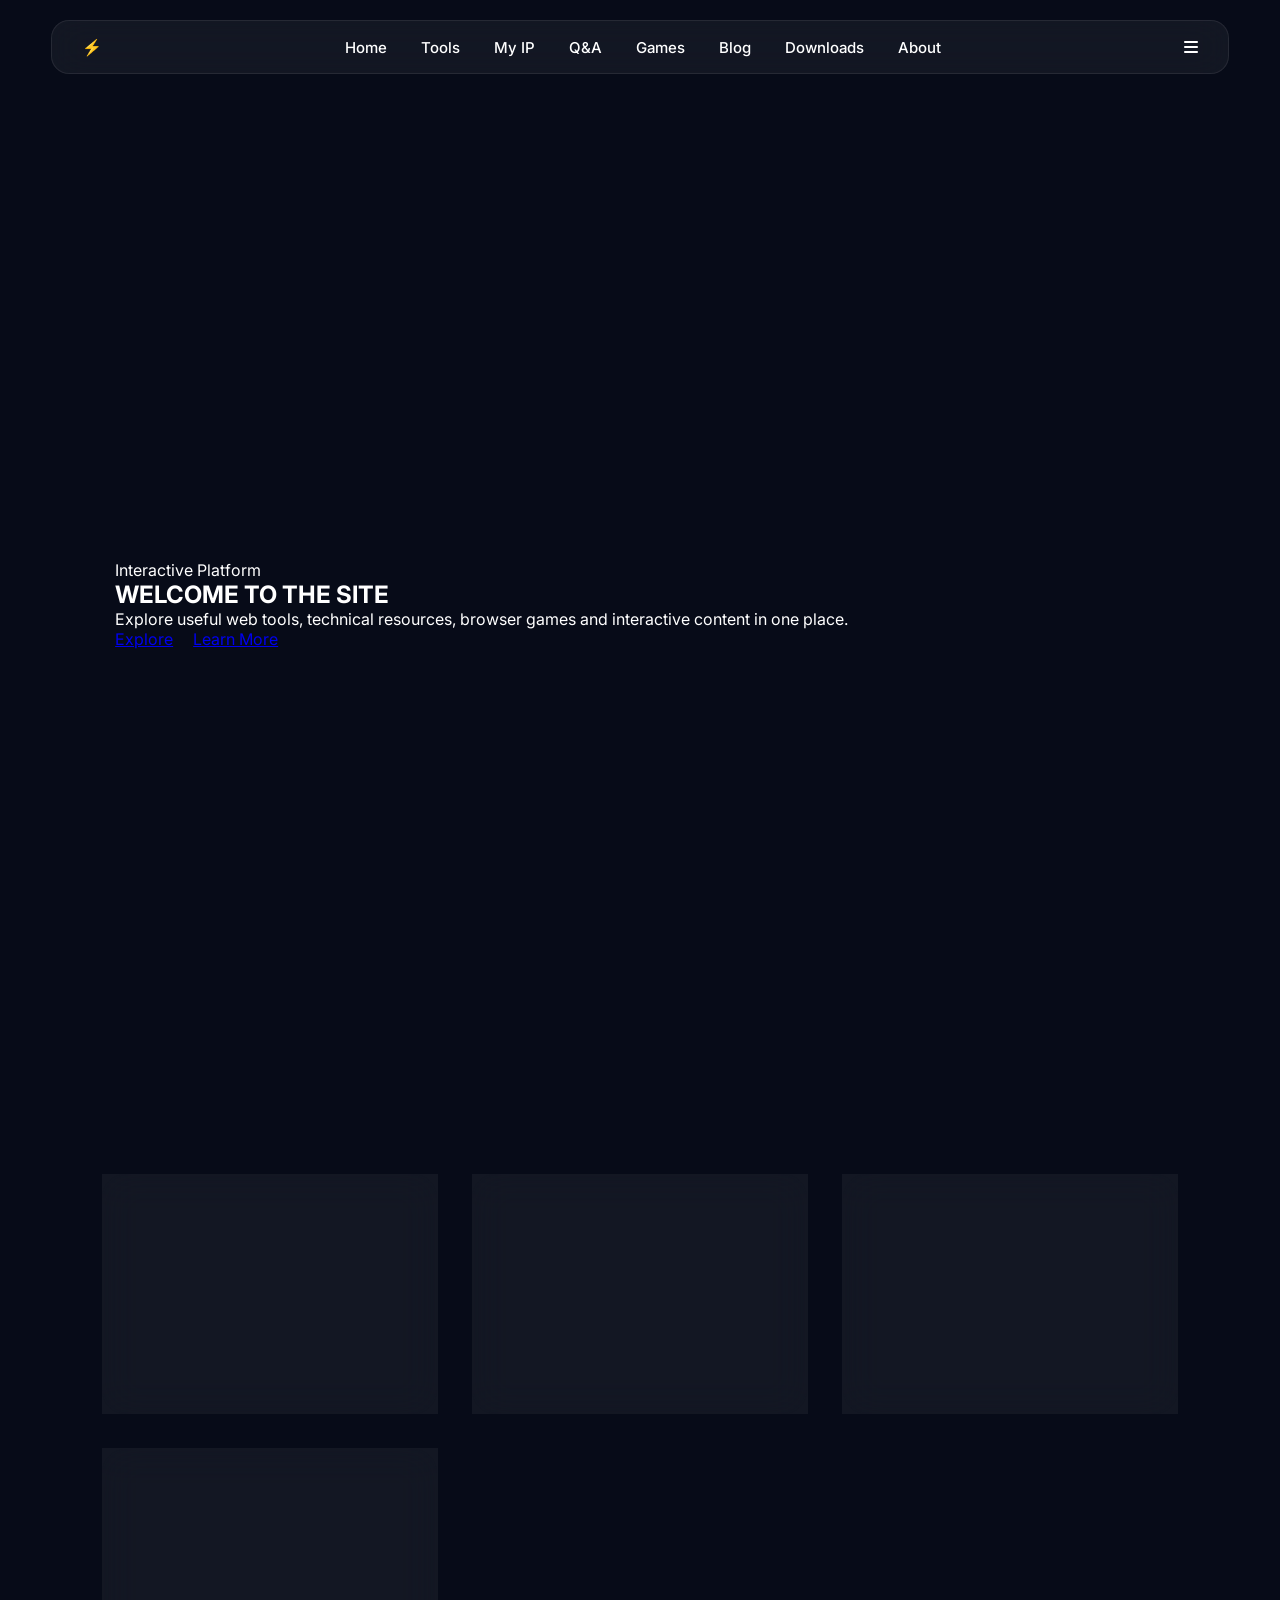
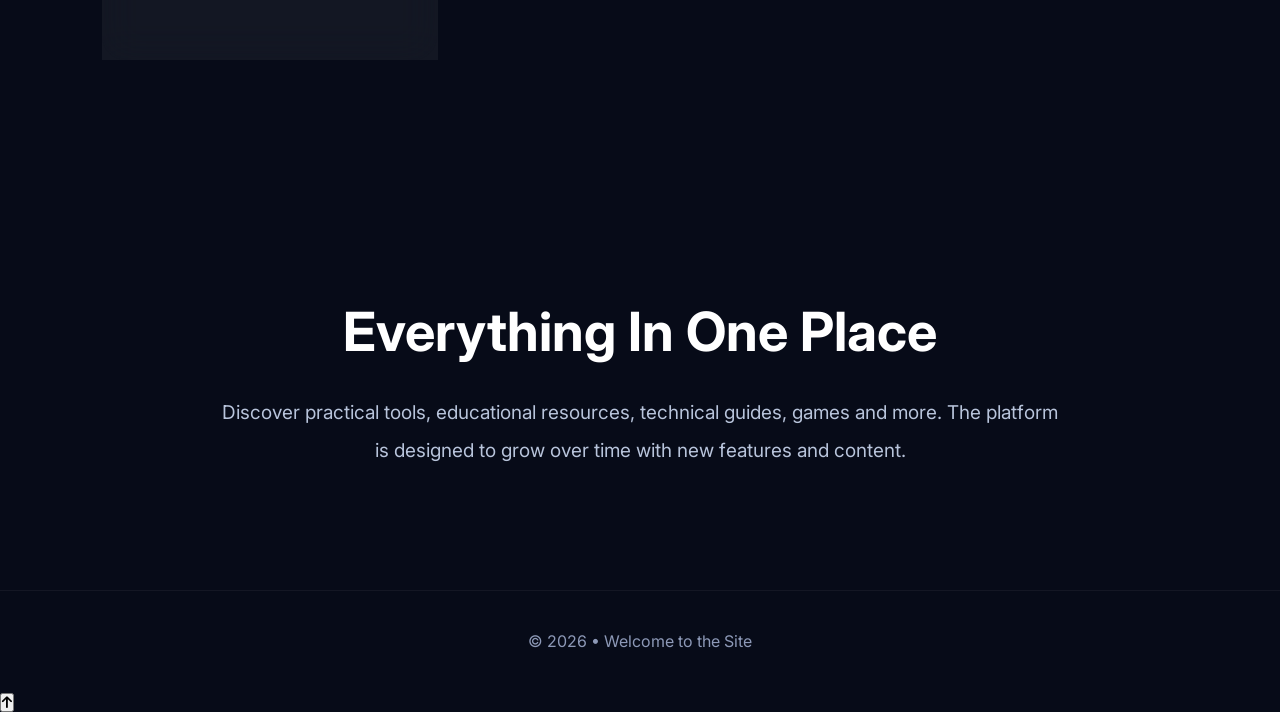
==== index.html @ dd5d0cf1 "Update index.html" ====
<!DOCTYPE html>
<html lang="en">

<head>

    <meta charset="UTF-8">
    <meta name="viewport" content="width=device-width, initial-scale=1.0">

    <title>Welcome to the Site</title>

    <meta name="description" content="Useful web tools, technical resources, browser games and interactive content.">

    <link rel="icon" href="favicon.ico">

    <!-- Google Fonts -->

    <link rel="preconnect" href="https://fonts.googleapis.com">

    <link rel="preconnect" href="https://fonts.gstatic.com" crossorigin>

    <link href="https://fonts.googleapis.com/css2?family=Inter:wght@300;400;500;600;700&family=Space+Grotesk:wght@500;700&display=swap" rel="stylesheet">

    <!-- Font Awesome -->

    <link rel="stylesheet"
        href="https://cdnjs.cloudflare.com/ajax/libs/font-awesome/6.7.2/css/all.min.css">

    <!-- CSS -->

    <link rel="stylesheet" href="style.css">

</head>

<body>



    <!-- Animated Background -->

    <canvas id="background"></canvas>

    <!-- Navbar -->

    <header>

        <nav>

            <div class="logo">

                <span>⚡</span>

            </div>

            <ul>

                <li><a href="#">Home</a></li>

                <li><a href="tools/">Tools</a></li>

                <li><a href="myip/">My IP</a></li>

                <li><a href="qna/">Q&A</a></li>

                <li><a href="games/">Games</a></li>

                <li><a href="blog/">Blog</a></li>

                <li><a href="downloads/">Downloads</a></li>

                <li><a href="about/">About</a></li>

            </ul>

            <div class="menu-btn">

                <i class="fa-solid fa-bars"></i>

            </div>

        </nav>

    </header>

    <!-- Hero -->

    <section class="hero">

        <div class="hero-content">

            <span class="subtitle">

                Interactive Platform

            </span>

            <h1>

                WELCOME TO THE SITE

            </h1>

            <p>

                Explore useful web tools, technical resources,
                browser games and interactive content in one place.

            </p>

            <div class="buttons">

                <a href="#cards" class="btn-primary">

                    Explore

                </a>

                <a href="#about" class="btn-secondary">

                    Learn More

                </a>

            </div>

        </div>

        <div class="hero-animation">

            <div class="circle one"></div>

            <div class="circle two"></div>

            <div class="circle three"></div>

        </div>

    </section>

    <!-- Cards -->

    <section class="cards" id="cards">

        <div class="card">

            <i class="fa-solid fa-screwdriver-wrench"></i>

            <h3>Tools</h3>

            <p>

                Useful online utilities.

            </p>

        </div>

        <div class="card">

            <i class="fa-solid fa-earth-americas"></i>

            <h3>My IP</h3>

            <p>

                IP address and browser information.

            </p>

        </div>

        <div class="card">

            <i class="fa-solid fa-circle-question"></i>

            <h3>Q&A</h3>

            <p>

                Learn with questions and answers.

            </p>

        </div>

        <div class="card">

            <i class="fa-solid fa-gamepad"></i>

            <h3>Games</h3>

            <p>

                Small browser games.

            </p>

        </div>

    </section>

    <!-- About -->

    <section class="about" id="about">

        <h2>

            Everything In One Place

        </h2>

        <p>

            Discover practical tools, educational resources,
            technical guides, games and more.
            The platform is designed to grow over time with new
            features and content.

        </p>

    </section>

    <!-- Footer -->

    <footer>

        © 2026 • Welcome to the Site

    </footer>

    <!-- Scroll Top -->

    <button id="topBtn">

        <i class="fa-solid fa-arrow-up"></i>

    </button>

    <script src="script.js"></script>

</body>

</html>
---- style.css ----
/* ===========================
   RESET
=========================== */

*{
    margin:0;
    padding:0;
    box-sizing:border-box;
}

html{
    scroll-behavior:smooth;
}

body{

    font-family:'Inter',sans-serif;

    background:#070b18;

    color:white;

    overflow-x:hidden;

}


/* ===========================
BACKGROUND
=========================== */

#particles{

    position:fixed;

    top:0;

    left:0;

    width:100%;

    height:100%;

    z-index:-2;

    background:
    radial-gradient(circle at top,#1d2f63 0%,#070b18 55%,#04060f 100%);

}


/* ===========================
NAVBAR
=========================== */

header{

    position:fixed;

    top:20px;

    width:100%;

    display:flex;

    justify-content:center;

    z-index:999;

}

nav{

    width:92%;

    max-width:1400px;

    display:flex;

    justify-content:space-between;

    align-items:center;

    padding:16px 30px;

    border-radius:18px;

    backdrop-filter:blur(18px);

    background:rgba(255,255,255,.05);

    border:1px solid rgba(255,255,255,.08);

}


.logo{

display:flex;

align-items:center;

gap:12px;

}


.logo-icon{

width:52px;

height:52px;

border-radius:50%;

display:flex;

justify-content:center;

align-items:center;

font-size:22px;

background:linear-gradient(135deg,#00d9ff,#6d5cff);

box-shadow:0 0 35px rgba(0,210,255,.45);

}


nav ul{

display:flex;

gap:34px;

list-style:none;

}


nav ul a{

text-decoration:none;

color:white;

font-size:15px;

font-weight:500;

transition:.3s;

position:relative;

}


nav ul a:hover{

color:#00d9ff;

}


nav ul a::after{

content:"";

position:absolute;

left:0;

bottom:-6px;

width:0;

height:2px;

background:#00d9ff;

transition:.3s;

}


nav ul a:hover::after{

width:100%;

}


.mobile{

display:none;

font-size:24px;

cursor:pointer;

}


/* ===========================
HERO
=========================== */

.hero{

min-height:100vh;

display:flex;

align-items:center;

justify-content:space-between;

padding:0 9%;

gap:80px;

}


.hero-left{

max-width:650px;

}


.hero-left span{

display:inline-block;

padding:8px 18px;

border-radius:40px;

background:rgba(255,255,255,.06);

border:1px solid rgba(255,255,255,.08);

margin-bottom:24px;

font-size:14px;

letter-spacing:1px;

}


.hero-left h1{

font-size:82px;

line-height:1;

font-weight:800;

margin-bottom:28px;

background:linear-gradient(90deg,#ffffff,#9fb9ff);

-webkit-background-clip:text;

-webkit-text-fill-color:transparent;

}


.hero-left p{

font-size:20px;

line-height:1.8;

color:#bcc7de;

margin-bottom:45px;

}


/* ===========================
BUTTONS
=========================== */

.buttons{

display:flex;

gap:20px;

}


.primary{

padding:18px 42px;

border-radius:50px;

text-decoration:none;

background:linear-gradient(135deg,#00d9ff,#6d5cff);

color:white;

font-weight:700;

transition:.35s;

box-shadow:0 0 40px rgba(0,200,255,.35);

}


.primary:hover{

transform:translateY(-6px);

box-shadow:0 0 70px rgba(0,200,255,.6);

}


.secondary{

padding:18px 42px;

border-radius:50px;

text-decoration:none;

border:1px solid rgba(255,255,255,.12);

background:rgba(255,255,255,.04);

color:white;

transition:.35s;

}


.secondary:hover{

background:rgba(255,255,255,.09);

}
/* ===================================
   HERO RIGHT
=================================== */

.hero-right{

display:flex;

justify-content:center;

align-items:center;

flex:1;

}


.network{

position:relative;

width:420px;

height:420px;

animation:float 7s ease-in-out infinite;

}


.node{

position:absolute;

width:18px;

height:18px;

border-radius:50%;

background:#00d9ff;

box-shadow:0 0 20px #00d9ff;

}


/* Node Positions */

.n1{top:20px;left:180px;}
.n2{top:110px;left:60px;}
.n3{top:110px;right:60px;}
.n4{bottom:110px;left:90px;}
.n5{bottom:110px;right:90px;}
.n6{bottom:20px;left:190px;}


/* Lines */

.line{

position:absolute;

height:2px;

background:rgba(0,217,255,.35);

transform-origin:left center;

}


.l1{

width:150px;

top:32px;

left:190px;

transform:rotate(35deg);

}


.l2{

width:150px;

top:125px;

left:75px;

transform:rotate(-30deg);

}


.l3{

width:150px;

top:125px;

right:75px;

transform:rotate(30deg);

}


.l4{

width:150px;

bottom:120px;

left:100px;

transform:rotate(30deg);

}


.l5{

width:150px;

bottom:32px;

left:198px;

transform:rotate(-35deg);

}


/* ===================================
CARDS
=================================== */

.cards{

padding:120px 8%;

display:grid;

grid-template-columns:repeat(auto-fit,minmax(250px,1fr));

gap:35px;

}


.card{

padding:45px;

border-radius:24px;

background:rgba(255,255,255,.05);

backdrop-filter:blur(18px);

border:1px solid rgba(255,255,255,.08);

transition:.35s;

cursor:pointer;

}


.card:hover{

transform:translateY(-12px);

border-color:#00d9ff;

box-shadow:0 20px 50px rgba(0,217,255,.18);

}


.card i{

font-size:42px;

margin-bottom:25px;

color:#00d9ff;

}


.card h2{

margin-bottom:15px;

}


.card p{

line-height:1.8;

color:#b9c7df;

}


/* ===================================
ABOUT
=================================== */

.about{

padding:120px 10%;

text-align:center;

}


.about h2{

font-size:54px;

margin-bottom:30px;

}


.about p{

max-width:850px;

margin:auto;

font-size:19px;

line-height:2;

color:#b8c4db;

}


/* ===================================
FOOTER
=================================== */

footer{

padding:40px;

text-align:center;

color:#8d99b7;

border-top:1px solid rgba(255,255,255,.05);

}


/* ===================================
TOP BUTTON
=================================== */

#top{

position:fixed;

right:35px;

bottom:35px;

width:55px;

height:55px;

border:none;

border-radius:50%;

background:#00d9ff;

color:white;

font-size:20px;

cursor:pointer;

box-shadow:0 0 25px rgba(0,217,255,.45);

transition:.3s;

}


#top:hover{

transform:translateY(-6px);

}


/* ===================================
ANIMATION
=================================== */

@keyframes float{

0%{

transform:translateY(0);

}

50%{

transform:translateY(-20px);

}

100%{

transform:translateY(0);

}

}
/* ===================================
   RESPONSIVE
=================================== */

@media (max-width:1100px){

.hero{

flex-direction:column;

justify-content:center;

text-align:center;

padding-top:140px;

}

.hero-left{

max-width:100%;

}

.hero-left h1{

font-size:64px;

}

.hero-right{

margin-top:60px;

}

nav ul{

display:none;

}

.mobile{

display:block;

color:white;

}

.cards{

grid-template-columns:repeat(2,1fr);

}

}

@media (max-width:700px){

.hero{

padding:120px 25px 60px;

}

.hero-left h1{

font-size:46px;

}

.hero-left p{

font-size:17px;

}

.buttons{

flex-direction:column;

align-items:center;

}

.primary,
.secondary{

width:230px;

text-align:center;

}

.network{

transform:scale(.75);

}

.cards{

grid-template-columns:1fr;

}

.about h2{

font-size:36px;

}

.about p{

font-size:16px;

}

nav{

padding:14px 20px;

}

}
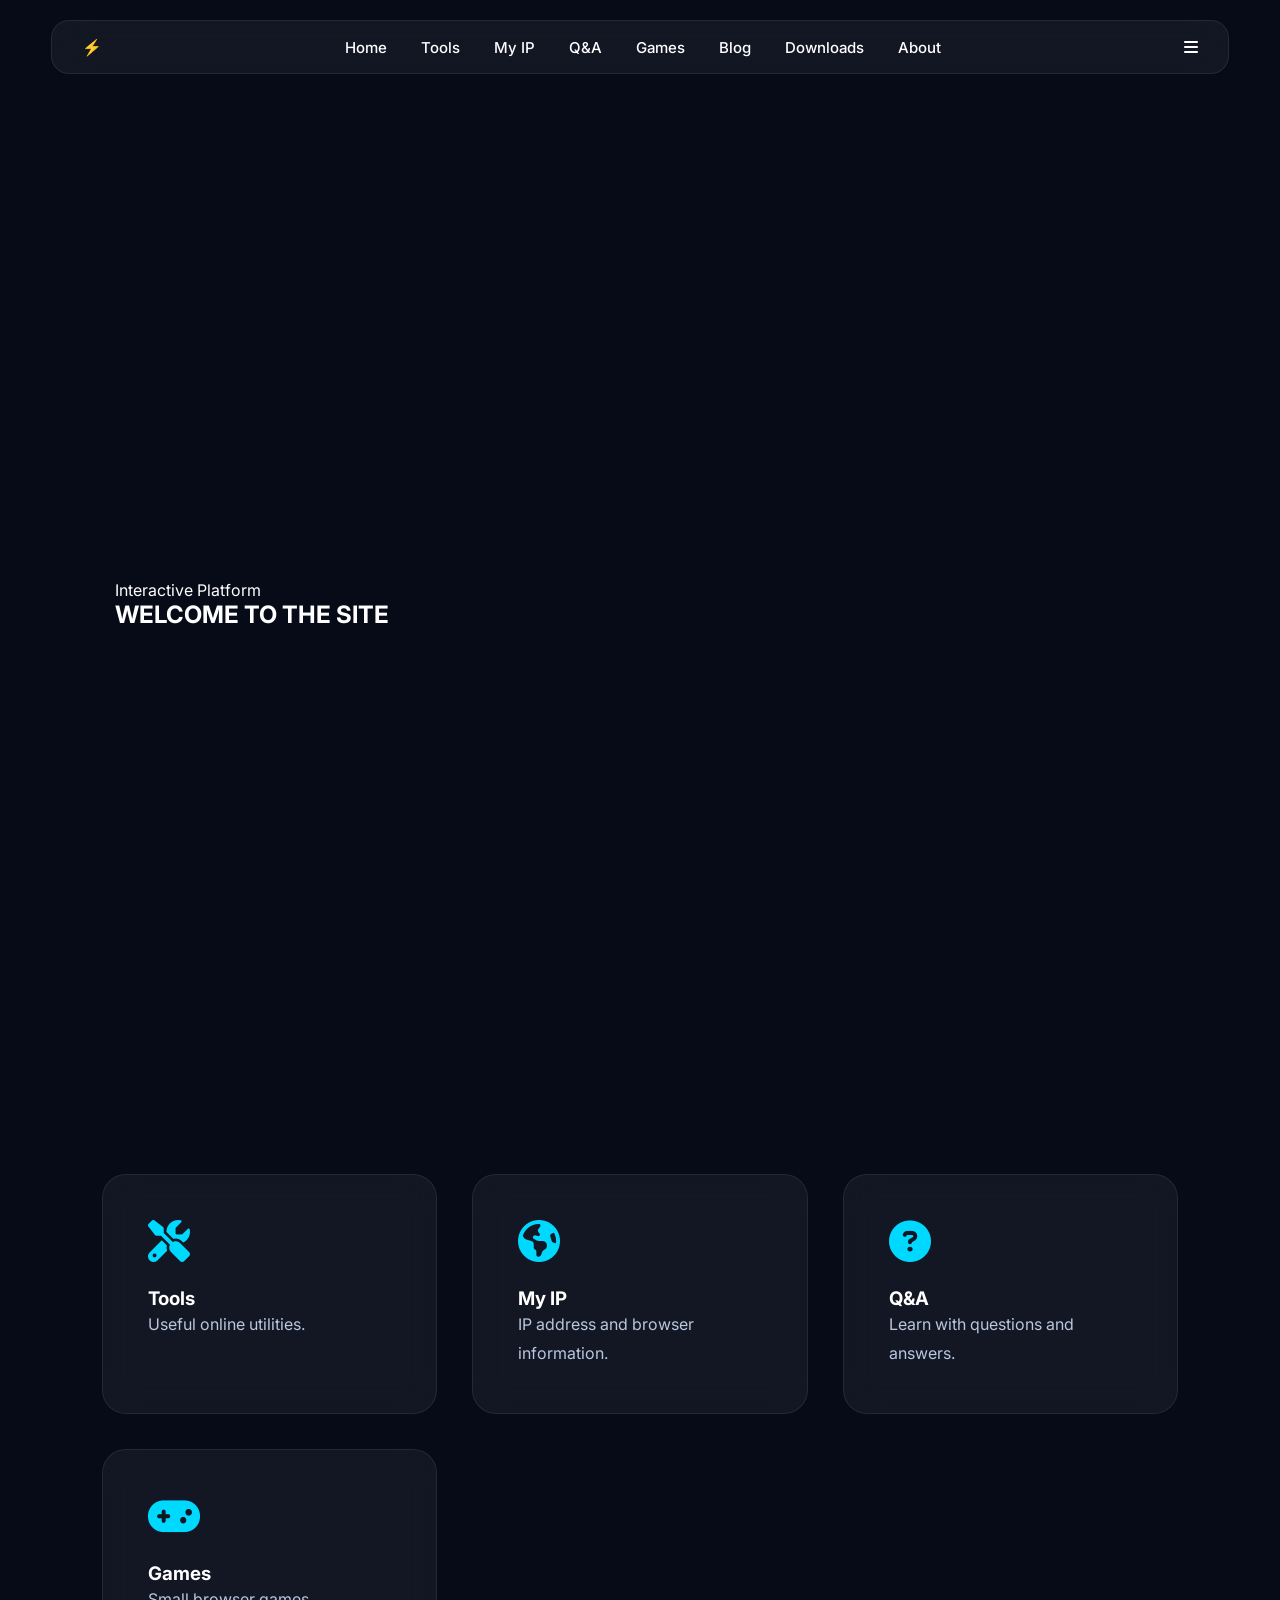
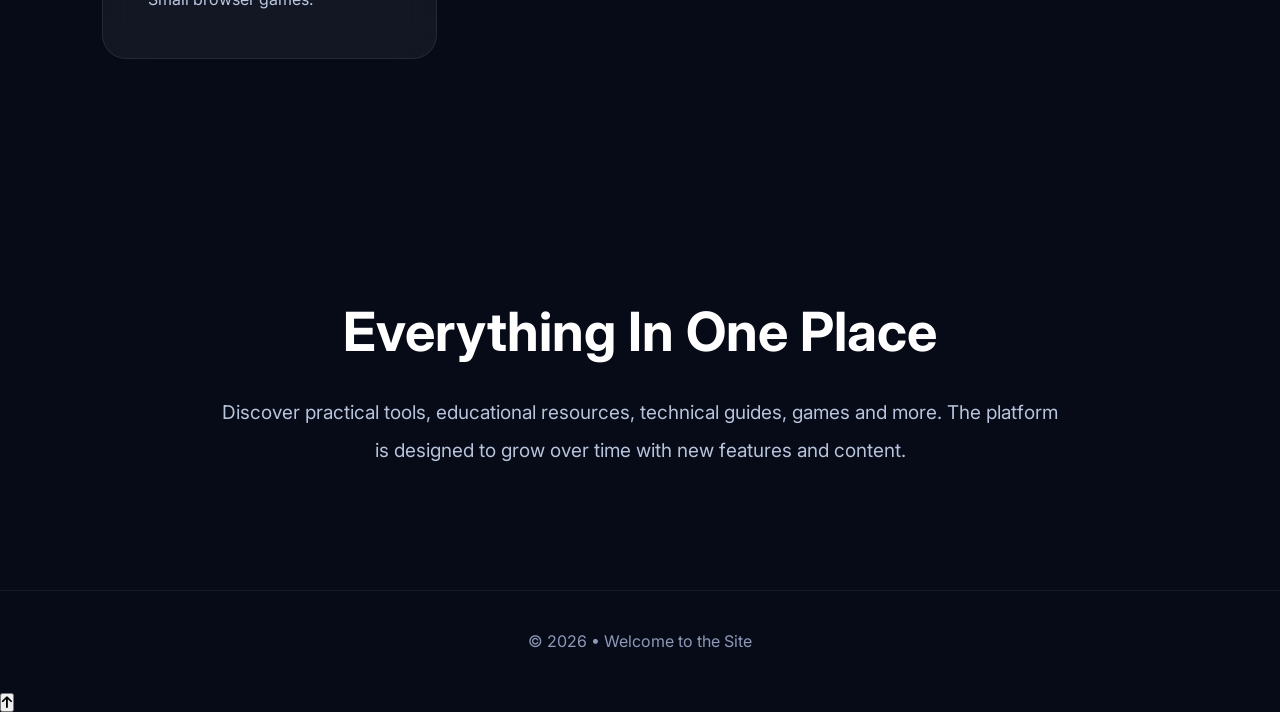
==== commit 53259315: "Update index.html" ====
--- a/index.html
+++ b/index.html
@@ -91,37 +91,11 @@
 
                 Interactive Platform
 
-            </span>
-
-            <h1>
-
-                WELCOME TO THE SITE
-
-            </h1>
-
-            <p>
-
-                Explore useful web tools, technical resources,
-                browser games and interactive content in one place.
-
-            </p>
-
-            <div class="buttons">
-
-                <a href="#cards" class="btn-primary">
-
-                    Explore
-
-                </a>
-
-                <a href="#about" class="btn-secondary">
-
-                    Learn More
-
-                </a>
-
-            </div>
-
+           <h1 class="hero-title">
+
+WELCOME TO THE SITE
+
+</h1>
         </div>
 
         <div class="hero-animation">
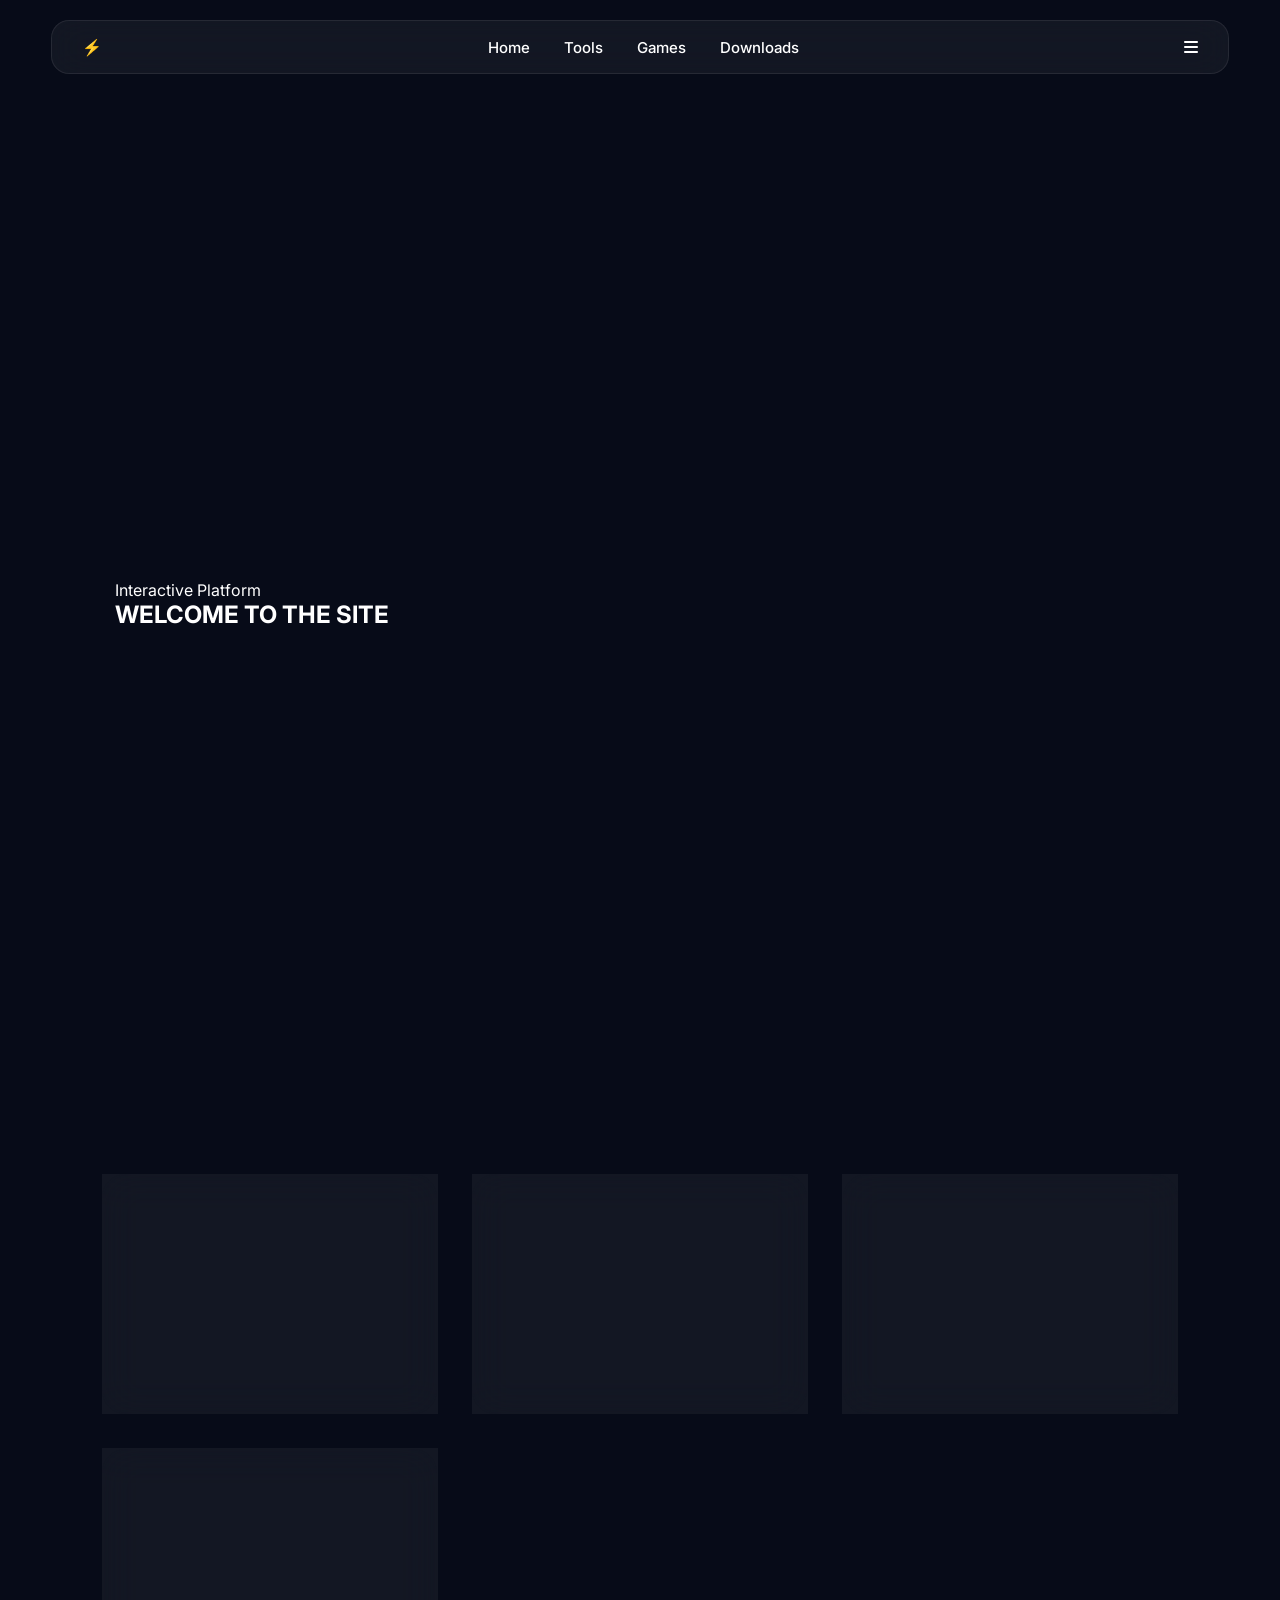
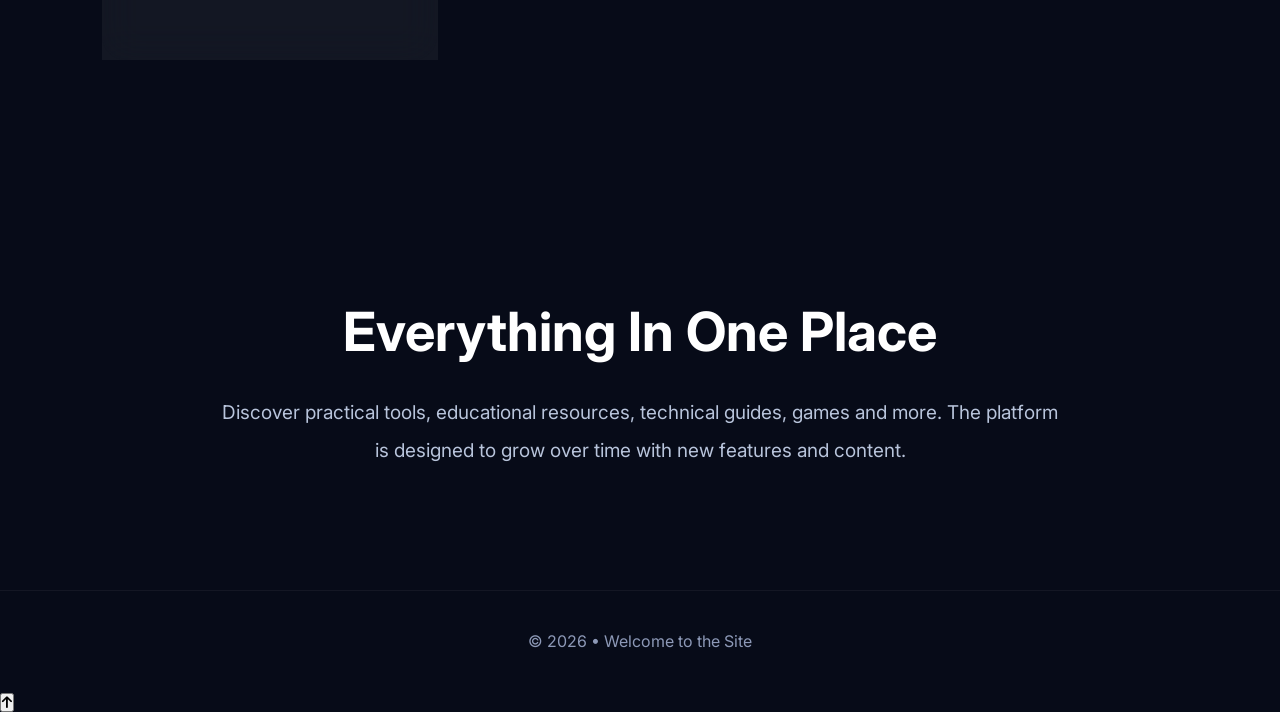
==== commit 1d54b873: "Update index.html" ====
--- a/index.html
+++ b/index.html
@@ -57,17 +57,10 @@
 
                 <li><a href="tools/">Tools</a></li>
 
-                <li><a href="myip/">My IP</a></li>
-
-                <li><a href="qna/">Q&A</a></li>
-
                 <li><a href="games/">Games</a></li>
 
-                <li><a href="blog/">Blog</a></li>
-
                 <li><a href="downloads/">Downloads</a></li>
 
-                <li><a href="about/">About</a></li>
 
             </ul>
 
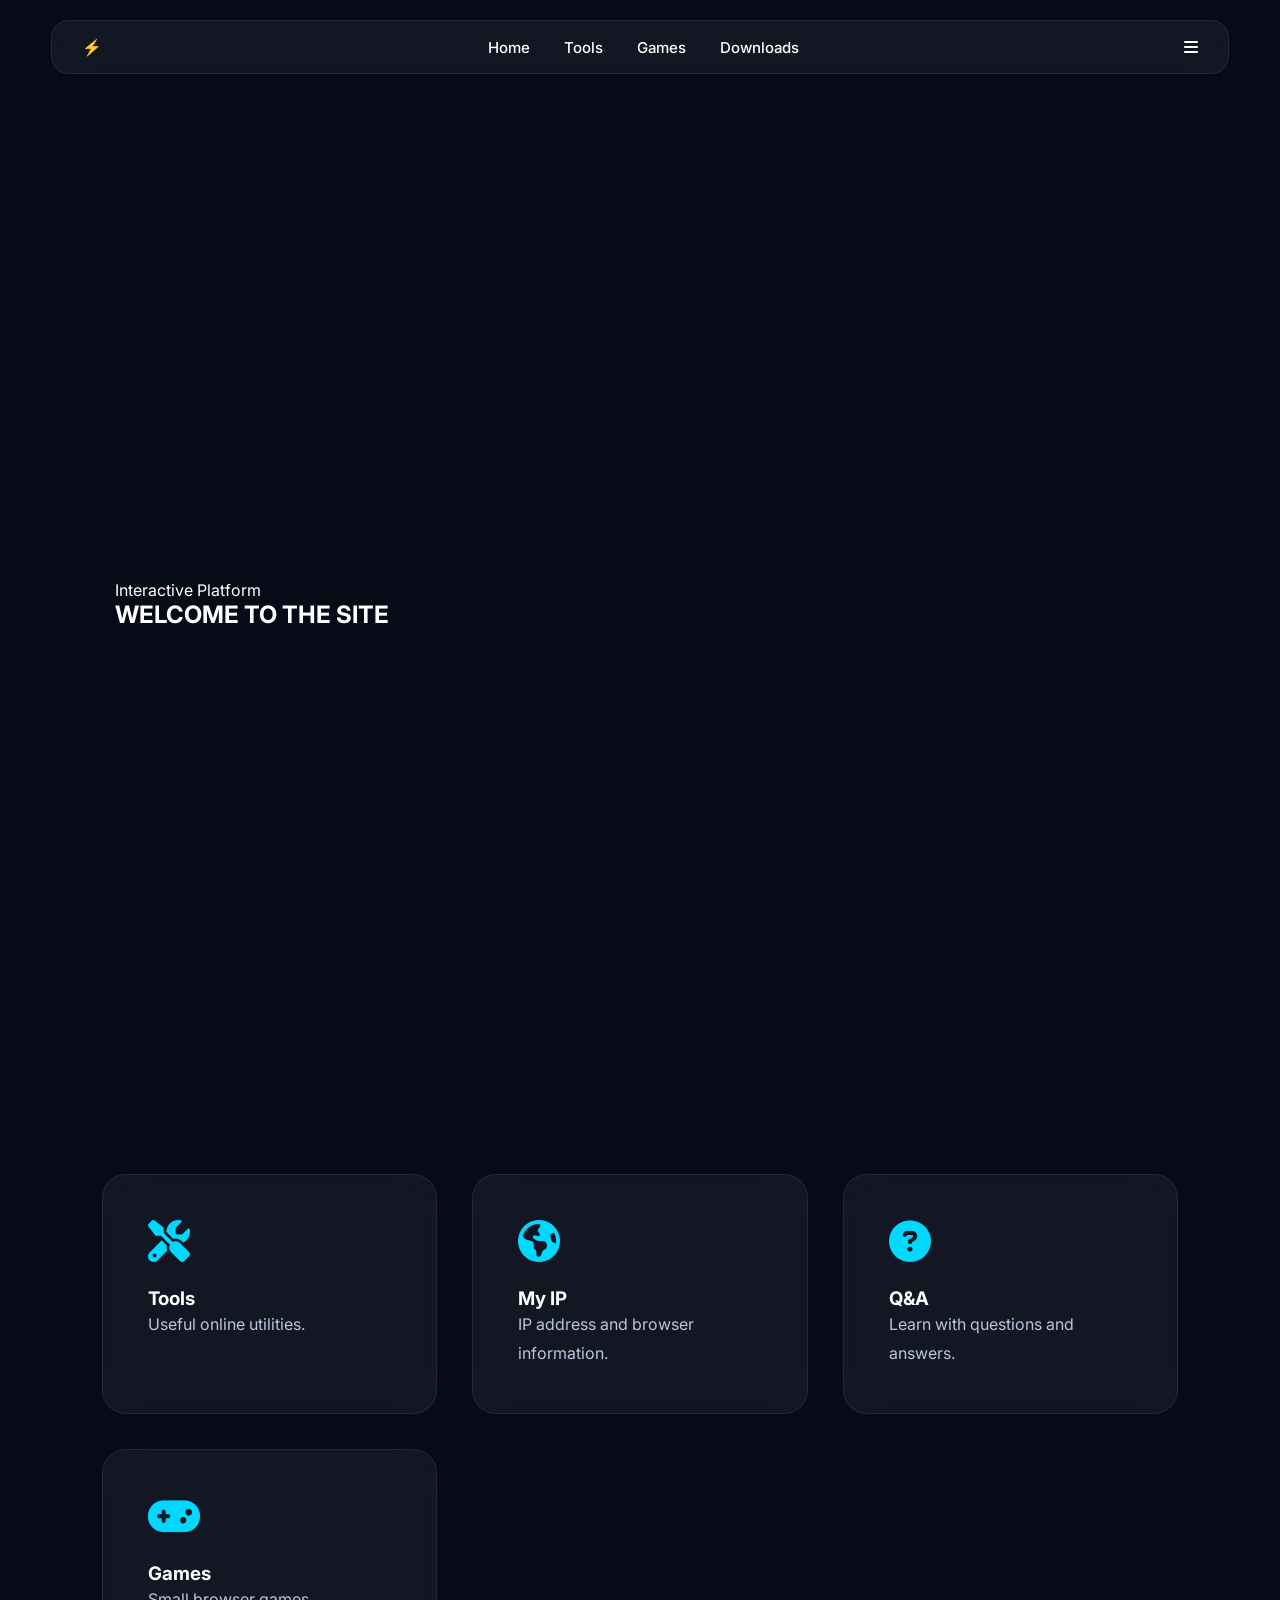
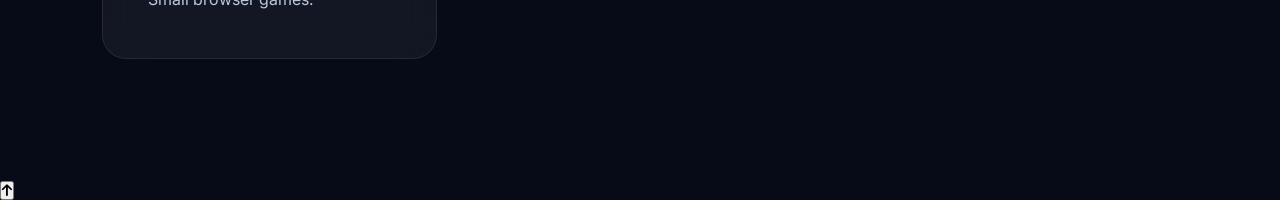
==== commit dce09c62: "Update index.html" ====
--- a/index.html
+++ b/index.html
@@ -167,32 +167,11 @@
 
     <!-- About -->
 
-    <section class="about" id="about">
-
-        <h2>
-
-            Everything In One Place
-
-        </h2>
-
-        <p>
-
-            Discover practical tools, educational resources,
-            technical guides, games and more.
-            The platform is designed to grow over time with new
-            features and content.
-
-        </p>
-
-    </section>
+    
 
     <!-- Footer -->
 
-    <footer>
-
-        © 2026 • Welcome to the Site
-
-    </footer>
+ 
 
     <!-- Scroll Top -->
 
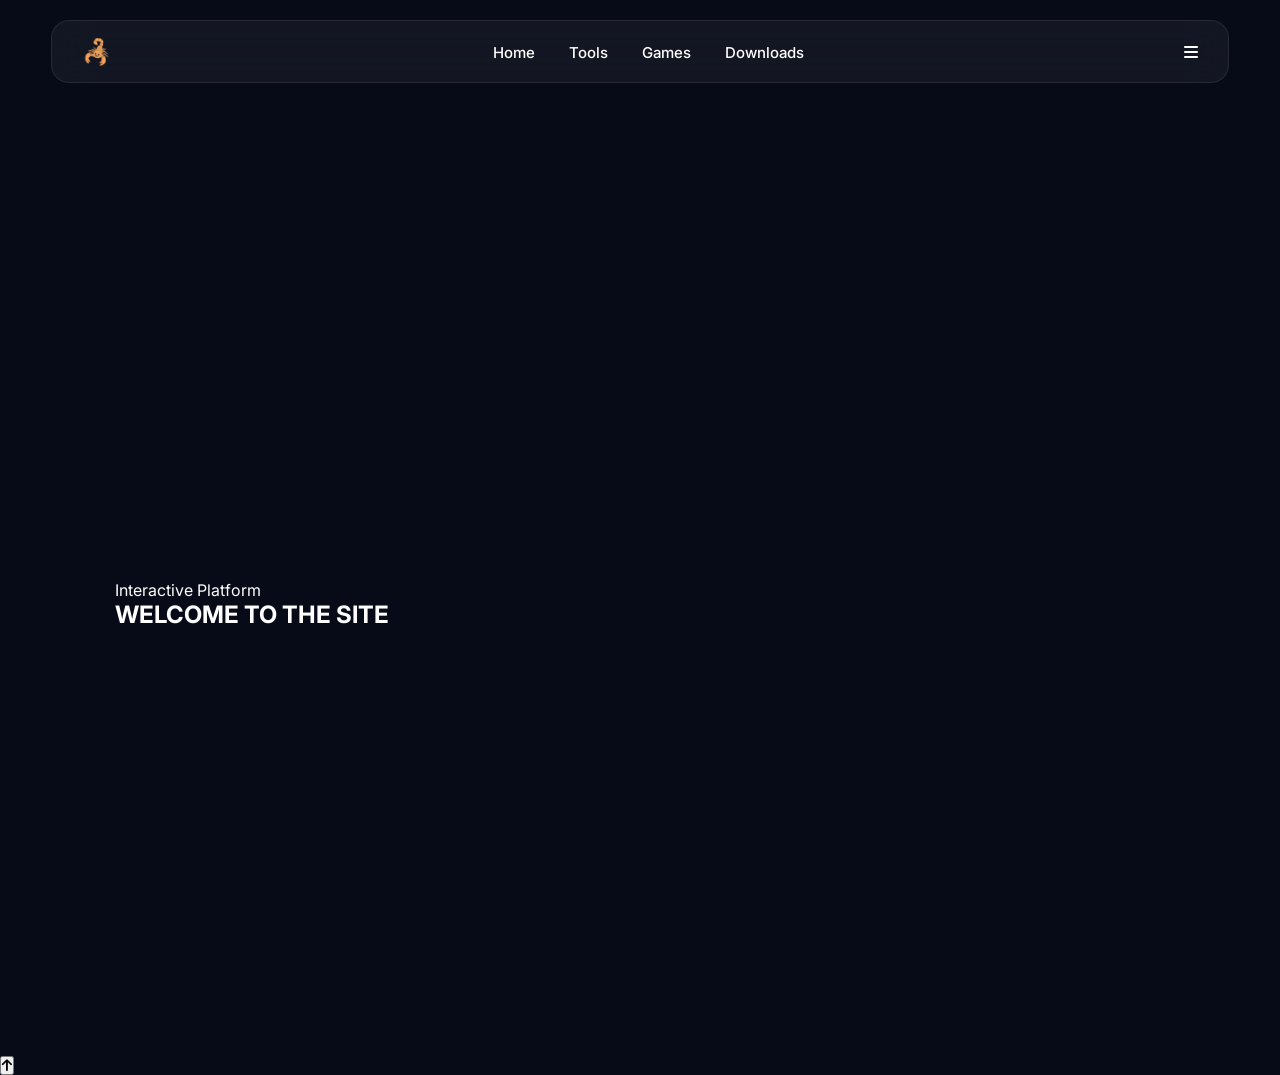
==== commit 6d9e0360: "Update index.html" ====
--- a/index.html
+++ b/index.html
@@ -47,7 +47,7 @@
 
             <div class="logo">
 
-                <span>⚡</span>
+                <h2>🦂</h2>
 
             </div>
 
@@ -105,72 +105,7 @@
 
     <!-- Cards -->
 
-    <section class="cards" id="cards">
-
-        <div class="card">
-
-            <i class="fa-solid fa-screwdriver-wrench"></i>
-
-            <h3>Tools</h3>
-
-            <p>
-
-                Useful online utilities.
-
-            </p>
-
-        </div>
-
-        <div class="card">
-
-            <i class="fa-solid fa-earth-americas"></i>
-
-            <h3>My IP</h3>
-
-            <p>
-
-                IP address and browser information.
-
-            </p>
-
-        </div>
-
-        <div class="card">
-
-            <i class="fa-solid fa-circle-question"></i>
-
-            <h3>Q&A</h3>
-
-            <p>
-
-                Learn with questions and answers.
-
-            </p>
-
-        </div>
-
-        <div class="card">
-
-            <i class="fa-solid fa-gamepad"></i>
-
-            <h3>Games</h3>
-
-            <p>
-
-                Small browser games.
-
-            </p>
-
-        </div>
-
-    </section>
-
-    <!-- About -->
-
-    
-
-    <!-- Footer -->
-
+   
  
 
     <!-- Scroll Top -->
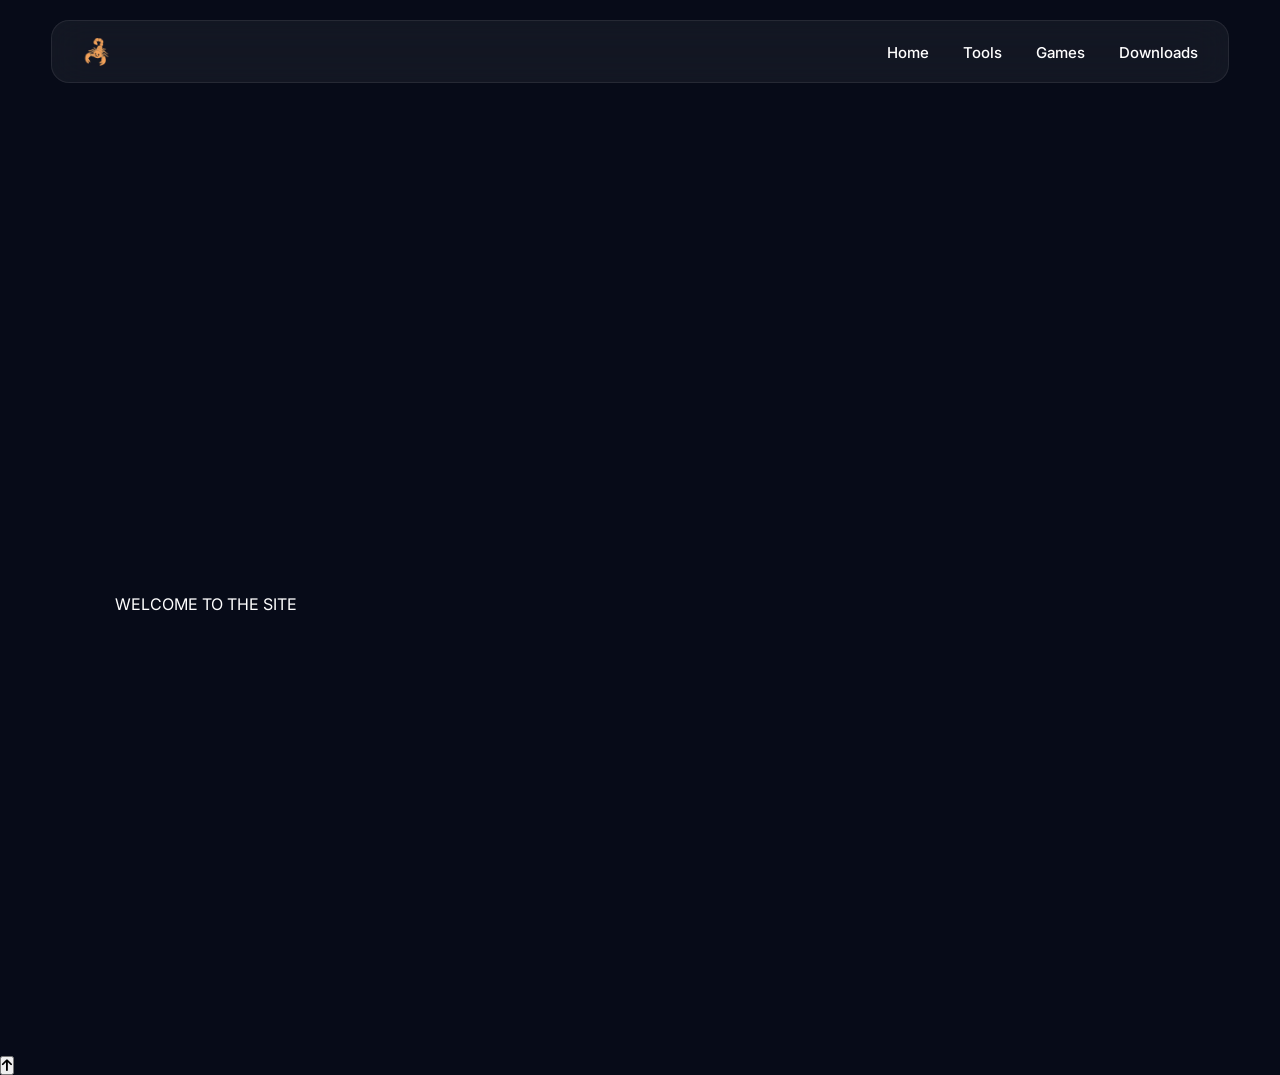
==== commit b687d526: "Update index.html" ====
--- a/index.html
+++ b/index.html
@@ -64,11 +64,7 @@
 
             </ul>
 
-            <div class="menu-btn">
-
-                <i class="fa-solid fa-bars"></i>
-
-            </div>
+           
 
         </nav>
 
@@ -80,12 +76,7 @@
 
         <div class="hero-content">
 
-            <span class="subtitle">
-
-                Interactive Platform
-
-           <h1 class="hero-title">
-
+        
 WELCOME TO THE SITE
 
 </h1>
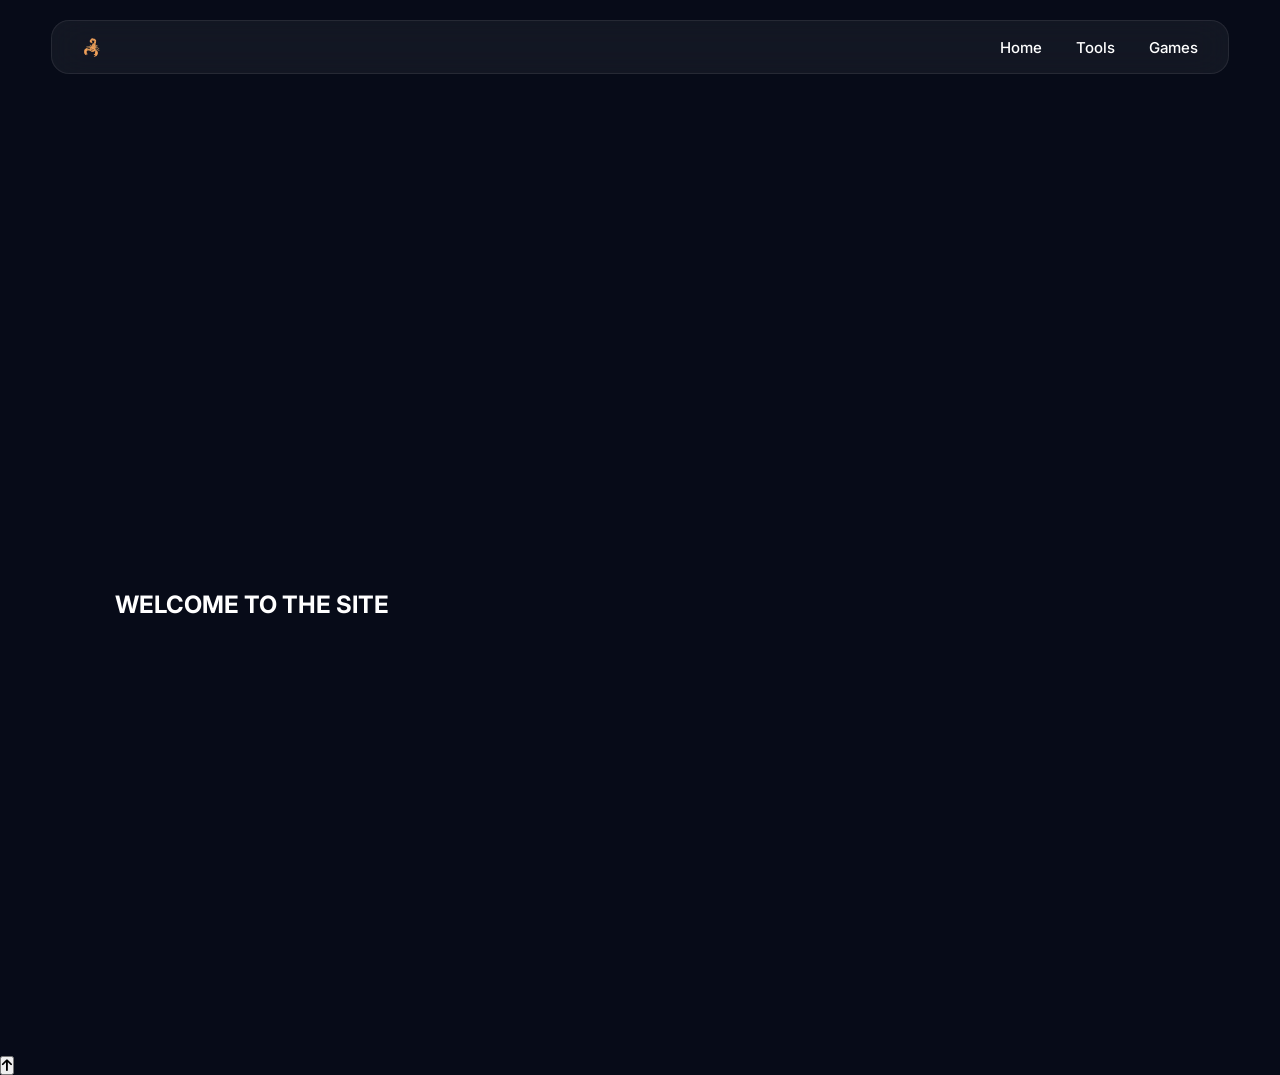
==== commit 6a536fa5: "Update index.html" ====
--- a/index.html
+++ b/index.html
@@ -8,99 +8,62 @@
 
     <title>Welcome to the Site</title>
 
-    <meta name="description" content="Useful web tools, technical resources, browser games and interactive content.">
+    <meta name="description" content="Modern web platform">
 
     <link rel="icon" href="favicon.ico">
 
-    <!-- Google Fonts -->
-
+    <!-- Google Font -->
     <link rel="preconnect" href="https://fonts.googleapis.com">
-
     <link rel="preconnect" href="https://fonts.gstatic.com" crossorigin>
 
-    <link href="https://fonts.googleapis.com/css2?family=Inter:wght@300;400;500;600;700&family=Space+Grotesk:wght@500;700&display=swap" rel="stylesheet">
+    <link href="https://fonts.googleapis.com/css2?family=Inter:wght@300;400;500;600;700;800&display=swap" rel="stylesheet">
 
     <!-- Font Awesome -->
-
-    <link rel="stylesheet"
-        href="https://cdnjs.cloudflare.com/ajax/libs/font-awesome/6.7.2/css/all.min.css">
+    <link rel="stylesheet" href="https://cdnjs.cloudflare.com/ajax/libs/font-awesome/6.7.2/css/all.min.css">
 
     <!-- CSS -->
-
     <link rel="stylesheet" href="style.css">
 
 </head>
 
 <body>
 
-
-
-    <!-- Animated Background -->
-
+    <!-- Background -->
     <canvas id="background"></canvas>
 
-    <!-- Navbar -->
-
+    <!-- Header -->
     <header>
 
         <nav>
 
             <div class="logo">
-
-                <h2>🦂</h2>
-
+                🦂
             </div>
 
             <ul>
 
                 <li><a href="#">Home</a></li>
-
                 <li><a href="tools/">Tools</a></li>
-
                 <li><a href="games/">Games</a></li>
 
-                <li><a href="downloads/">Downloads</a></li>
-
-
             </ul>
-
-           
 
         </nav>
 
     </header>
 
     <!-- Hero -->
+    <main>
 
-    <section class="hero">
+        <section class="hero">
 
-        <div class="hero-content">
+            <h1>WELCOME TO THE SITE</h1>
 
-        
-WELCOME TO THE SITE
+        </section>
 
-</h1>
-        </div>
+    </main>
 
-        <div class="hero-animation">
-
-            <div class="circle one"></div>
-
-            <div class="circle two"></div>
-
-            <div class="circle three"></div>
-
-        </div>
-
-    </section>
-
-    <!-- Cards -->
-
-   
- 
-
-    <!-- Scroll Top -->
-
+    <!-- Scroll To Top -->
     <button id="topBtn">
 
         <i class="fa-solid fa-arrow-up"></i>
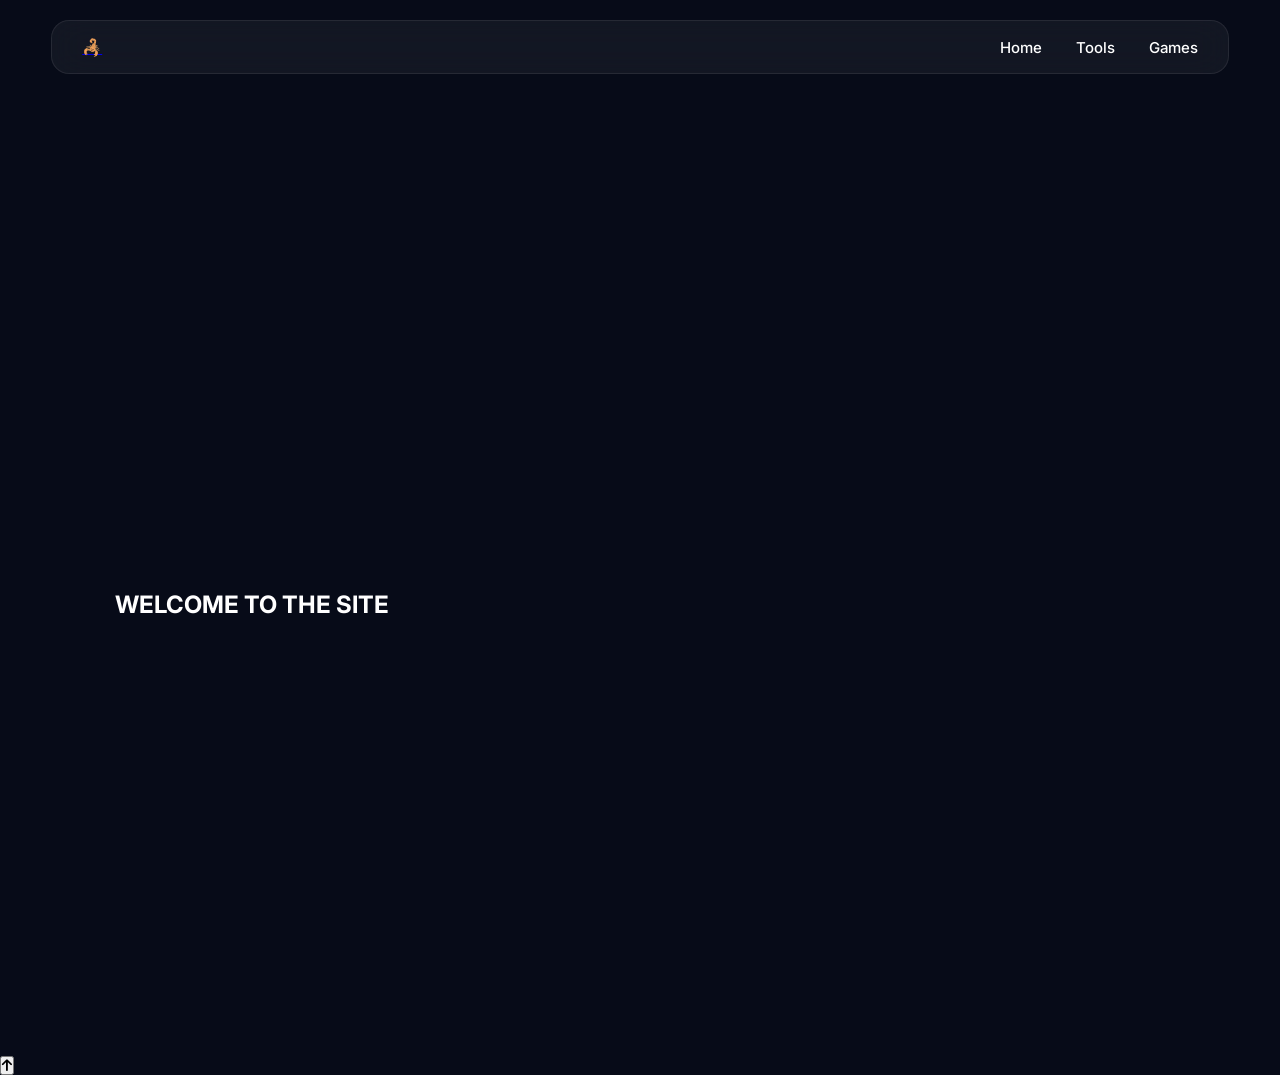
==== commit c19b0a0c: "Update index.html" ====
--- a/index.html
+++ b/index.html
@@ -36,9 +36,11 @@
 
         <nav>
 
-            <div class="logo">
-                🦂
-            </div>
+            <a href="hidden/" class="logo" title="Hidden">
+
+    🦂
+
+            </a>
 
             <ul>
 
